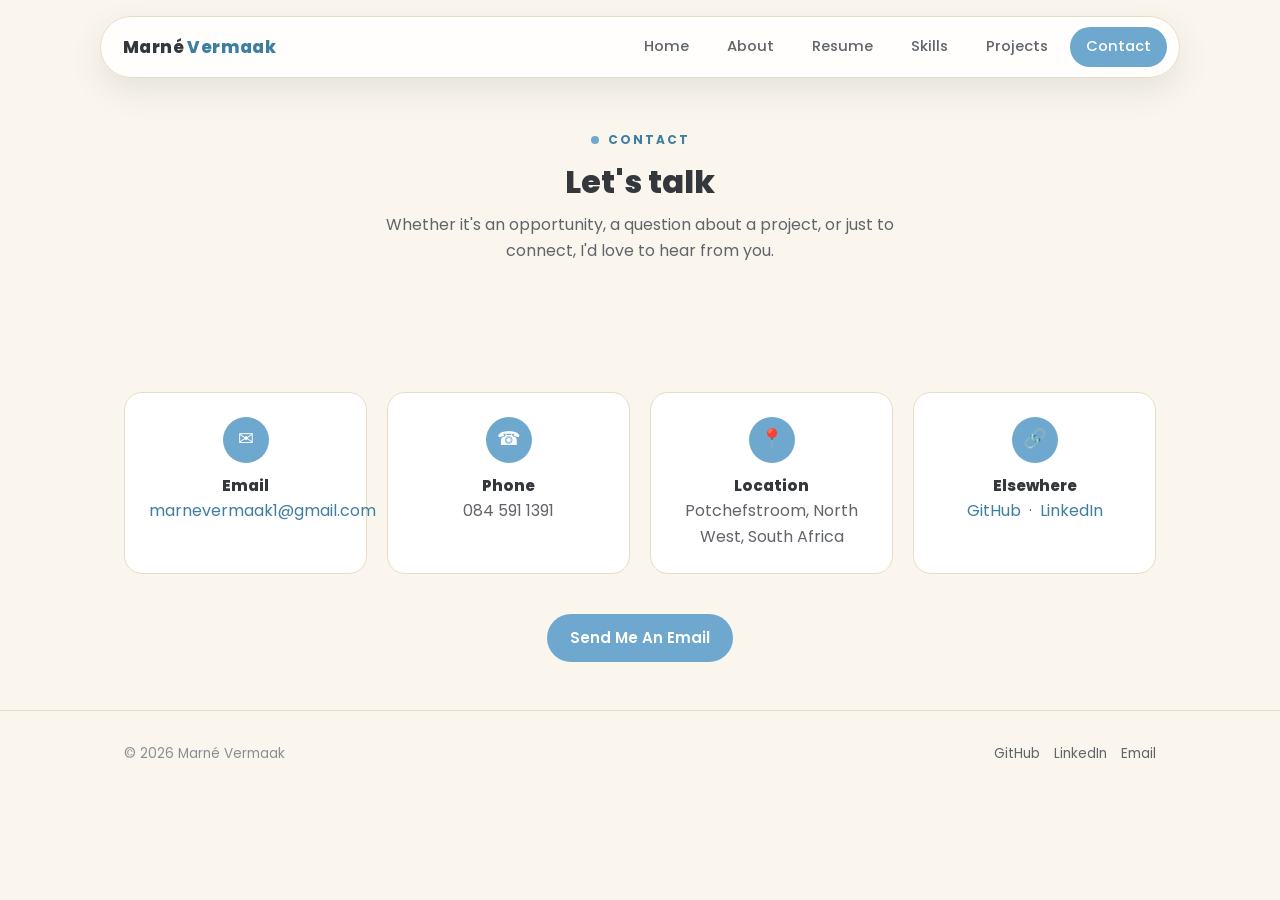
==== contact.html @ 3b2d6baa "Initial commit: Virtual CV portfolio website" ====
<!DOCTYPE html>
<html lang="en">
<head>
<meta charset="UTF-8">
<meta name="viewport" content="width=device-width, initial-scale=1.0">
<title>Contact - Marné Vermaak</title>
<link rel="stylesheet" href="css/style.css">
<style>
  .contact-grid { display: grid; grid-template-columns: repeat(auto-fit, minmax(240px, 1fr)); gap: 20px; margin-top: 32px; }
  .contact-card { text-align: center; }
  .contact-icon {
    width: 46px; height: 46px; border-radius: 50%;
    background: var(--blue); color: #fff;
    display: flex; align-items: center; justify-content: center;
    margin: 0 auto 14px auto; font-size: 1.2rem;
  }
  .contact-card h3 { font-size: 0.95rem; margin-bottom: 4px; }
  .contact-card p { margin: 0; }
</style>
</head>
<body data-page="contact">

<nav class="site-nav">
  <div class="wrap">
    <a href="index.html" class="nav-brand">Marné <span>Vermaak</span></a>
    <ul class="nav-links">
      <li><a href="index.html" data-page="home">Home</a></li>
      <li><a href="about.html" data-page="about">About</a></li>
      <li><a href="resume.html" data-page="resume">Resume</a></li>
      <li><a href="skills.html" data-page="skills">Skills</a></li>
      <li><a href="projects.html" data-page="projects">Projects</a></li>
      <li><a href="contact.html" data-page="contact">Contact</a></li>
    </ul>
    <button class="nav-toggle" aria-label="Toggle menu"><span></span><span></span><span></span></button>
  </div>
</nav>

<section class="tight">
  <div class="wrap reveal" style="text-align:center;">
    <div class="section-label">Contact</div>
    <h1 style="font-size:2rem;">Let's talk</h1>
    <p style="max-width:520px; margin:0 auto;">Whether it's an opportunity, a question about a project, or just to connect, I'd love to hear from you.</p>
  </div>
</section>

<section class="tight">
  <div class="wrap">
    <div class="contact-grid">
      <div class="card contact-card reveal">
        <div class="contact-icon">&#9993;</div>
        <h3>Email</h3>
        <p><a href="mailto:marnevermaak1@gmail.com">marnevermaak1@gmail.com</a></p>
      </div>
      <div class="card contact-card reveal">
        <div class="contact-icon">&#9742;</div>
        <h3>Phone</h3>
        <p>084 591 1391</p>
      </div>
      <div class="card contact-card reveal">
        <div class="contact-icon">&#128205;</div>
        <h3>Location</h3>
        <p>Potchefstroom, North West, South Africa</p>
      </div>
      <div class="card contact-card reveal">
        <div class="contact-icon">&#128279;</div>
        <h3>Elsewhere</h3>
        <p>
          <a href="https://github.com/nowUCme22" target="_blank" rel="noopener">GitHub</a>
          &nbsp;&middot;&nbsp;
          <a href="https://www.linkedin.com/in/marné-vermaak" target="_blank" rel="noopener">LinkedIn</a>
        </p>
      </div>
    </div>
    <div style="text-align:center; margin-top:40px;">
      <a href="mailto:marnevermaak1@gmail.com" class="btn btn-primary">Send Me An Email</a>
    </div>
  </div>
</section>

<footer class="site-footer">
  <div class="wrap">
    <div>© 2026 Marné Vermaak</div>
    <div class="footer-socials">
      <a href="https://github.com/nowUCme22" target="_blank" rel="noopener">GitHub</a>
      <a href="https://www.linkedin.com/in/marné-vermaak" target="_blank" rel="noopener">LinkedIn</a>
      <a href="mailto:marnevermaak1@gmail.com">Email</a>
    </div>
  </div>
</footer>

<script src="js/script.js"></script>
</body>
</html>
---- css/style.css ----
@import url('https://fonts.googleapis.com/css2?family=Poppins:wght@400;500;600;700;800&display=swap');

:root {
  --cream: #faf6ee;
  --cream-deep: #f0e8d6;
  --ink: #34373c;
  --ink-soft: #61646a;
  --muted: #8b8e93;
  --line: #e6ddc6;
  --surface: #ffffff;
  --surface-alt: #f2ead9;
  --blue: #6fa8ce;
  --blue-dark: #3f7ea3;
  --blue-soft: #e7f1f7;
  --shadow: 0 12px 32px rgba(52, 55, 60, 0.10);
  --radius: 18px;
  --max-width: 1080px;
}

* { box-sizing: border-box; }

html { scroll-behavior: smooth; }

body {
  margin: 0;
  font-family: 'Poppins', 'Segoe UI', Arial, sans-serif;
  color: var(--ink);
  background: var(--cream);
  line-height: 1.6;
  font-size: 16px;
}

img { max-width: 100%; display: block; }

a { color: var(--blue-dark); text-decoration: none; }
a:hover { color: var(--ink); }

.wrap {
  max-width: var(--max-width);
  margin: 0 auto;
  padding: 0 24px;
}

/* ---------- Nav (floating pill) ---------- */
.site-nav {
  position: sticky;
  top: 0;
  z-index: 50;
  padding: 16px 20px 0 20px;
}
.site-nav .wrap {
  display: flex;
  align-items: center;
  justify-content: space-between;
  height: 62px;
  background: rgba(255, 255, 255, 0.88);
  backdrop-filter: blur(10px);
  border: 1px solid var(--line);
  border-radius: 999px;
  padding: 0 12px 0 22px;
  box-shadow: var(--shadow);
}
.nav-brand {
  font-weight: 800;
  font-size: 1.05rem;
  letter-spacing: 0.4px;
  color: var(--ink);
}
.nav-brand span { color: var(--blue-dark); }
.nav-links {
  display: flex;
  gap: 6px;
  list-style: none;
  margin: 0;
  padding: 0;
}
.nav-links a {
  display: inline-block;
  padding: 8px 16px;
  border-radius: 999px;
  color: var(--ink-soft);
  font-weight: 500;
  font-size: 0.92rem;
  transition: background 0.2s ease, color 0.2s ease;
}
.nav-links a:hover { background: var(--blue-soft); color: var(--blue-dark); }
.nav-links a.active { background: var(--blue); color: #fff; }
.nav-toggle {
  display: none;
  background: none;
  border: none;
  cursor: pointer;
  width: 40px;
  height: 40px;
  position: relative;
}
.nav-toggle span {
  position: absolute;
  left: 8px;
  right: 8px;
  height: 2px;
  background: var(--ink);
  transition: transform 0.25s ease, opacity 0.25s ease;
}
.nav-toggle span:nth-child(1) { top: 13px; }
.nav-toggle span:nth-child(2) { top: 19px; }
.nav-toggle span:nth-child(3) { top: 25px; }
.nav-toggle.is-open span:nth-child(1) { transform: translateY(6px) rotate(45deg); }
.nav-toggle.is-open span:nth-child(2) { opacity: 0; }
.nav-toggle.is-open span:nth-child(3) { transform: translateY(-6px) rotate(-45deg); }

/* ---------- Buttons ---------- */
.btn {
  display: inline-flex;
  align-items: center;
  gap: 8px;
  padding: 11px 22px;
  border-radius: 999px;
  font-weight: 600;
  font-size: 0.94rem;
  border: 1.5px solid transparent;
  cursor: pointer;
  transition: transform 0.15s ease, box-shadow 0.15s ease, background 0.2s ease;
}
.btn:hover { transform: translateY(-2px); }
.btn-primary { background: var(--blue); color: #fff; }
.btn-primary:hover { background: var(--blue-dark); color: #fff; box-shadow: var(--shadow); }
.btn-outline { background: transparent; border-color: var(--ink-soft); color: var(--ink); }
.btn-outline:hover { border-color: var(--blue-dark); color: var(--blue-dark); }
.btn-row { display: flex; gap: 12px; flex-wrap: wrap; }

/* ---------- Pills / tags ---------- */
.pill-tag {
  display: inline-block;
  background: var(--blue-soft);
  border: 1px solid var(--line);
  color: var(--blue-dark);
  padding: 6px 14px;
  border-radius: 999px;
  font-size: 0.85rem;
  font-weight: 500;
  margin: 4px 6px 4px 0;
}
.section-label {
  display: inline-flex;
  align-items: center;
  gap: 9px;
  color: var(--blue-dark);
  text-transform: uppercase;
  letter-spacing: 2px;
  font-size: 0.75rem;
  font-weight: 700;
  margin-bottom: 14px;
}
.section-label::before {
  content: '';
  width: 8px;
  height: 8px;
  border-radius: 50%;
  background: var(--blue);
  display: inline-block;
}

/* ---------- Sections ---------- */
section { padding: 72px 0; }
section.tight { padding: 48px 0; }
h1, h2, h3 { font-weight: 800; line-height: 1.15; margin: 0 0 12px 0; }
h2 { font-size: clamp(1.6rem, 3vw, 2.1rem); }
p { margin: 0 0 14px 0; color: var(--ink-soft); }
.lede { font-size: 1.1rem; color: var(--ink); }

.reveal {
  opacity: 0;
  transform: translateY(18px);
  transition: opacity 0.6s ease, transform 0.6s ease;
}
.reveal.in-view { opacity: 1; transform: translateY(0); }

/* ---------- Cards ---------- */
.card {
  background: var(--surface);
  border: 1px solid var(--line);
  border-radius: var(--radius);
  padding: 24px;
  transition: box-shadow 0.2s ease, transform 0.2s ease;
}
.card:hover { box-shadow: var(--shadow); transform: translateY(-3px); }

/* ---------- Footer ---------- */
.site-footer {
  border-top: 1px solid var(--line);
  padding: 32px 0;
  color: var(--muted);
  font-size: 0.85rem;
}
.site-footer .wrap {
  display: flex;
  align-items: center;
  justify-content: space-between;
  flex-wrap: wrap;
  gap: 12px;
}
.footer-socials { display: flex; gap: 14px; }
.footer-socials a { color: var(--ink-soft); }
.footer-socials a:hover { color: var(--blue-dark); }

/* ---------- Hero: soft blobs (not the CV's diamond grid) ---------- */
.hero-blobs {
  position: relative;
  overflow: hidden;
  border-radius: 24px;
  background: linear-gradient(180deg, var(--surface) 0%, var(--cream) 100%);
  border: 1px solid var(--line);
}
.hero-blobs::before,
.hero-blobs::after {
  content: '';
  position: absolute;
  border-radius: 50%;
  filter: blur(50px);
  z-index: 0;
  pointer-events: none;
}
.hero-blobs::before {
  width: 340px; height: 340px;
  background: var(--blue-soft);
  top: -110px; right: -80px;
  opacity: 0.9;
}
.hero-blobs::after {
  width: 260px; height: 260px;
  background: var(--cream-deep);
  bottom: -90px; left: -60px;
  opacity: 0.8;
}
.hero-blobs > .wrap { position: relative; z-index: 1; }

/* ---------- Flip card ("click here to meet me") ---------- */
.flip-hint {
  display: inline-flex;
  align-items: center;
  gap: 8px;
  font-weight: 600;
  font-size: 0.9rem;
  color: var(--blue-dark);
  margin-bottom: 14px;
}
.flip-hint .arrow { display: inline-block; animation: nudge 1.4s ease-in-out infinite; }
@keyframes nudge {
  0%, 100% { transform: translateX(0); }
  50% { transform: translateX(6px); }
}

.flip-card-wrap { perspective: 1600px; width: 300px; margin: 0 auto; }
.flip-card {
  position: relative;
  width: 300px;
  height: 300px;
  cursor: pointer;
}
.flip-card:focus-visible .flip-card-inner { outline: 3px solid var(--blue); outline-offset: 4px; }
.flip-card-inner {
  width: 100%;
  height: 100%;
  position: relative;
  transition: transform 0.8s cubic-bezier(0.22, 0.9, 0.32, 1.1);
  transform-style: preserve-3d;
}
.flip-card.is-flipped .flip-card-inner { transform: rotateY(180deg); }
.flip-card-front, .flip-card-back {
  position: absolute;
  inset: 0;
  backface-visibility: hidden;
  -webkit-backface-visibility: hidden;
}
.flip-card-front {
  border-radius: 50%;
  overflow: hidden;
  border: 6px solid #fff;
  box-shadow: var(--shadow);
}
.flip-card-front img { width: 100%; height: 100%; object-fit: cover; object-position: center 20%; }
.flip-card-back {
  transform: rotateY(180deg);
  border-radius: 22px;
  background: var(--blue);
  color: #fff;
  padding: 20px 22px;
  display: flex;
  flex-direction: column;
  justify-content: center;
  box-shadow: var(--shadow);
  text-align: left;
  overflow-y: auto;
}
.flip-card-back h3 { color: #fff; font-size: 1rem; margin: 0 0 6px 0; }
.flip-card-back p { color: rgba(255, 255, 255, 0.92); font-size: 0.8rem; margin: 0 0 8px 0; }
.flip-card-back .fact-list { list-style: none; margin: 0; padding: 0; }
.flip-card-back .fact-list li {
  font-size: 0.76rem;
  line-height: 1.35;
  color: rgba(255, 255, 255, 0.95);
  margin-bottom: 6px;
}
.flip-card-back .flip-back-hint { color: rgba(255, 255, 255, 0.72); font-size: 0.75rem; font-style: italic; margin: 0; }

/* ---------- Responsive ---------- */
@media (max-width: 820px) {
  .nav-links {
    position: absolute;
    top: 74px;
    left: 20px;
    right: 20px;
    background: #fff;
    border: 1px solid var(--line);
    border-radius: 18px;
    flex-direction: column;
    padding: 10px 18px 18px 18px;
    display: none;
    gap: 4px;
    box-shadow: var(--shadow);
  }
  .nav-links.is-open { display: flex; }
  .nav-links a { width: 100%; }
  .nav-toggle { display: block; }
}

@media (max-width: 640px) {
  section { padding: 48px 0; }
  .wrap { padding: 0 18px; }
}
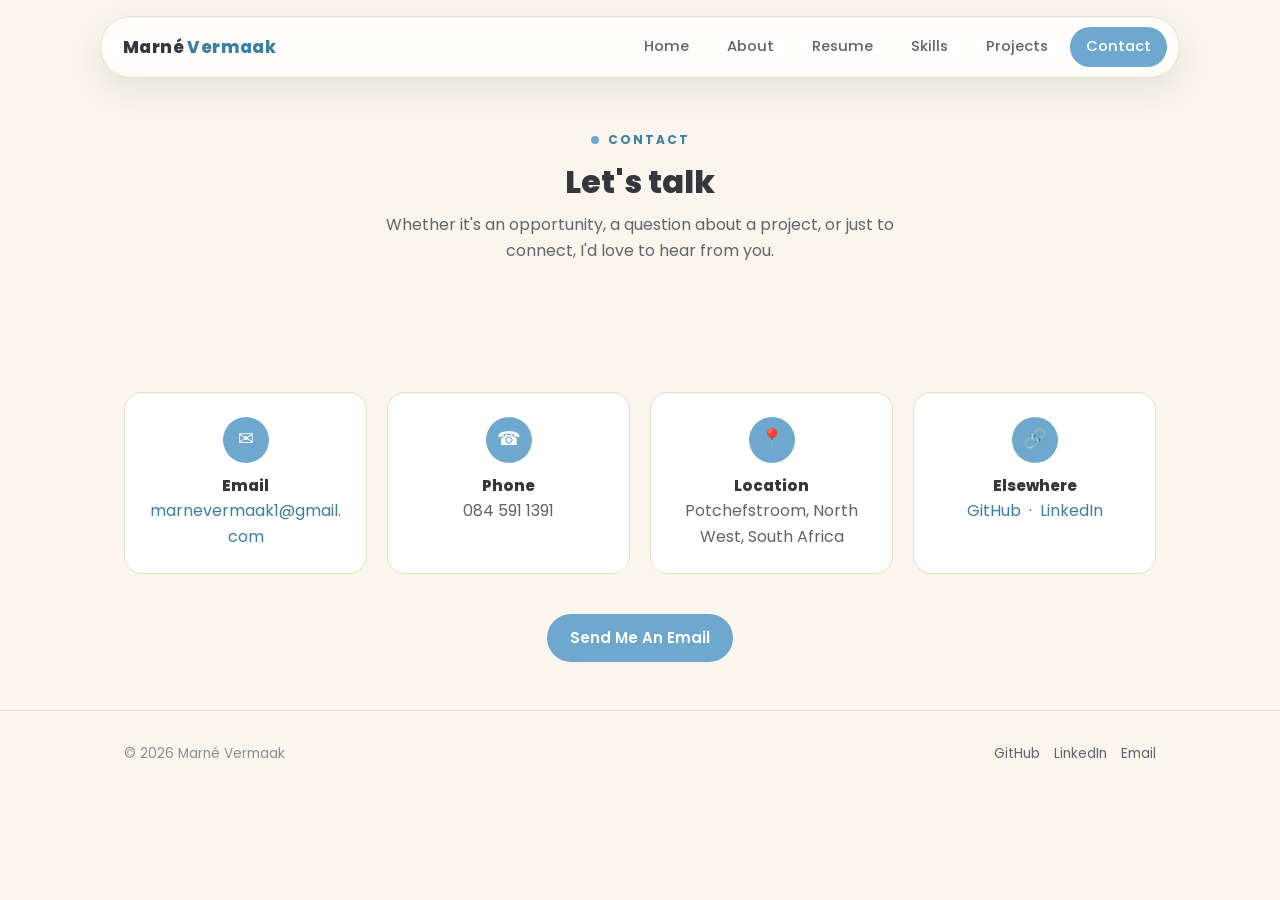
==== commit 4b1d0e24: "Fix email overflowing its contact card on the Contact page" ====
--- a/contact.html
+++ b/contact.html
@@ -15,7 +15,7 @@
     margin: 0 auto 14px auto; font-size: 1.2rem;
   }
   .contact-card h3 { font-size: 0.95rem; margin-bottom: 4px; }
-  .contact-card p { margin: 0; }
+  .contact-card p { margin: 0; overflow-wrap: break-word; word-break: break-word; }
 </style>
 </head>
 <body data-page="contact">
--- a/css/style.css
+++ b/css/style.css
@@ -247,8 +247,8 @@
 }
 .flip-hint .arrow { display: inline-block; animation: nudge 1.4s ease-in-out infinite; }
 @keyframes nudge {
-  0%, 100% { transform: translateX(0); }
-  50% { transform: translateX(6px); }
+  0%, 100% { transform: translateY(0); }
+  50% { transform: translateY(6px); }
 }
 
 .flip-card-wrap { perspective: 1600px; width: 300px; margin: 0 auto; }
@@ -303,6 +303,77 @@
   margin-bottom: 6px;
 }
 .flip-card-back .flip-back-hint { color: rgba(255, 255, 255, 0.72); font-size: 0.75rem; font-style: italic; margin: 0; }
+
+/* ---------- Terminal Q&A ---------- */
+.terminal-card {
+  max-width: 640px;
+  margin: 0 auto;
+  text-align: left;
+  background: #1b1d23;
+  border-radius: var(--radius);
+  box-shadow: var(--shadow);
+  overflow: hidden;
+  font-family: 'SFMono-Regular', Consolas, 'Liberation Mono', Menlo, monospace;
+  border: 1px solid #2c2f38;
+}
+.terminal-titlebar {
+  display: flex;
+  align-items: center;
+  gap: 8px;
+  padding: 12px 16px;
+  background: #22242c;
+  border-bottom: 1px solid #2c2f38;
+}
+.terminal-dot { width: 11px; height: 11px; border-radius: 50%; display: inline-block; }
+.dot-red { background: #ff5f57; }
+.dot-yellow { background: #febc2e; }
+.dot-green { background: #28c840; }
+.terminal-titlebar-label { margin-left: 8px; font-size: 0.78rem; color: #8b8e98; }
+.terminal-body {
+  padding: 16px 18px;
+  min-height: 120px;
+  max-height: 320px;
+  overflow-y: auto;
+  font-size: 0.85rem;
+  line-height: 1.6;
+}
+.terminal-line { margin-bottom: 10px; white-space: pre-wrap; }
+.terminal-system { color: #8b8e98; }
+.terminal-question { color: #6fa8ce; }
+.terminal-question::before { content: "❯ "; color: #4a4d57; }
+.terminal-answer { color: #d8dae0; }
+.terminal-chips { display: flex; flex-wrap: wrap; gap: 8px; padding: 0 18px 14px 18px; }
+.terminal-chips button {
+  background: #262933;
+  border: 1px solid #363a45;
+  color: #9fa3ad;
+  border-radius: 999px;
+  padding: 5px 12px;
+  font-size: 0.76rem;
+  font-family: inherit;
+  cursor: pointer;
+  transition: background 0.15s ease, color 0.15s ease;
+}
+.terminal-chips button:hover { background: var(--blue); color: #fff; border-color: var(--blue); }
+.terminal-input-row {
+  display: flex;
+  align-items: center;
+  gap: 8px;
+  padding: 12px 18px;
+  border-top: 1px solid #2c2f38;
+}
+.terminal-prompt { color: #4bd07a; font-size: 0.85rem; white-space: nowrap; }
+.terminal-input {
+  flex: 1;
+  min-width: 0;
+  background: transparent;
+  border: none;
+  outline: none;
+  color: #fff;
+  font-family: inherit;
+  font-size: 0.85rem;
+}
+.terminal-input::placeholder { color: #5a5d68; }
 
 /* ---------- Responsive ---------- */
 @media (max-width: 820px) {
@@ -328,4 +399,13 @@
 @media (max-width: 640px) {
   section { padding: 48px 0; }
   .wrap { padding: 0 18px; }
-}
+
+  .terminal-prompt { display: none; }
+  .terminal-input-row::before {
+    content: "$";
+    color: #4bd07a;
+    font-size: 0.85rem;
+  }
+  .terminal-body { font-size: 0.78rem; }
+  .terminal-chips button { font-size: 0.72rem; padding: 4px 10px; }
+}
